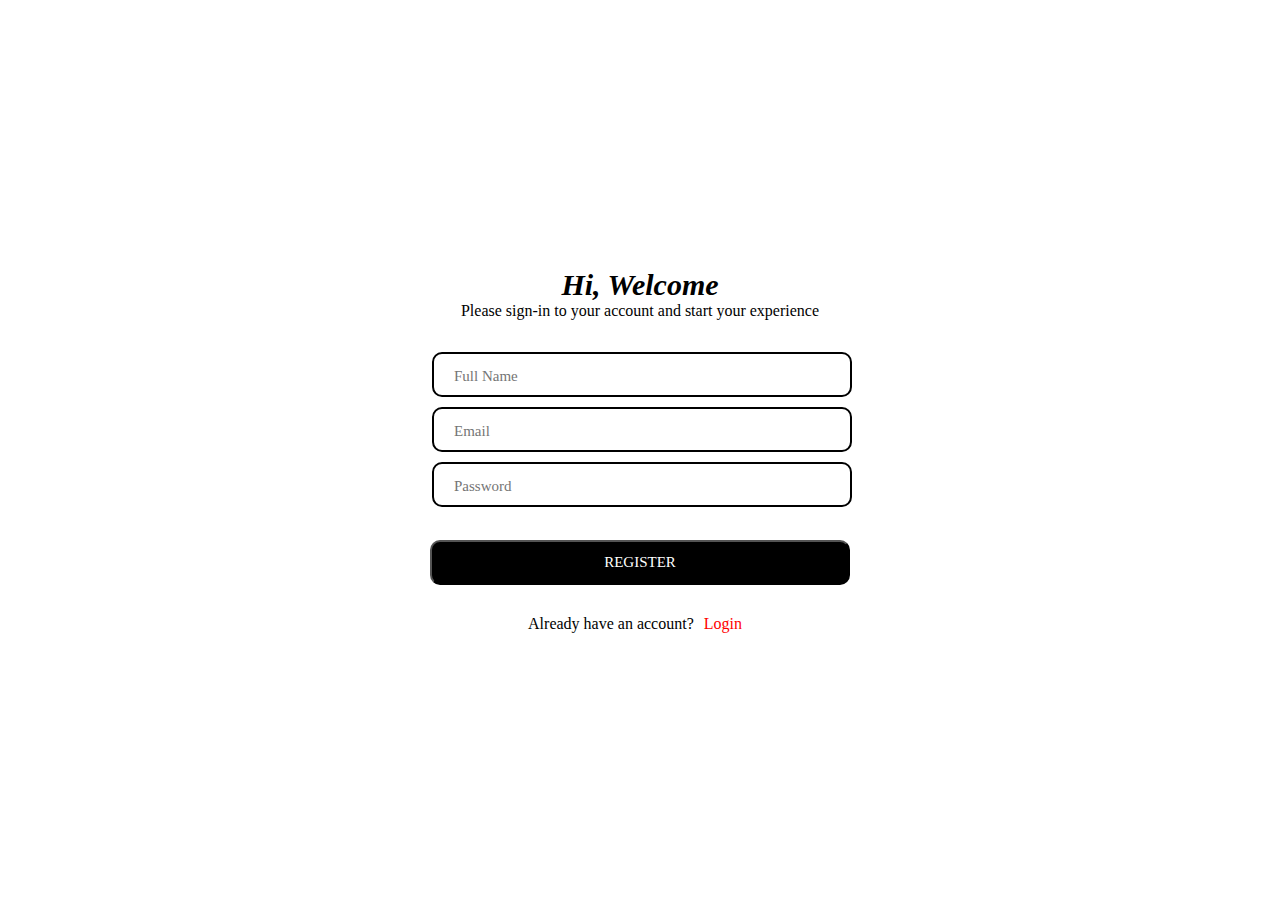
==== REGISTER PAGE/REG.html @ 6ff254b0 "first commit" ====
<!DOCTYPE html>
<html lang="en">
<head>
    <meta charset="UTF-8">
    <meta name="viewport" content="width=device-width, initial-scale=1.0">
    <link rel="stylesheet" href="style.css">
    <title>Registration page</title>
    </head>
<body>
    <div class="container">
        <div class="header1">
            <span><b>Hi, Welcome</b></span>
        </div>
        <div class="header2">
            <span>Please sign-in to your account and start your experience</span>
        </div>
        <div class="input-form">
            <input type="text" placeholder="Full Name"> 
        </div>
        <div class="input-form">
            <input type="email" placeholder="Email"> 
        </div>
        <div class="input-form">
            <input type="password" placeholder="Password"> 
        </div>
        <button type="submit" class="Register-btn"><a href ="#">REGISTER</a></button>
        <div class="login">Already have an account?<a href="../LOGIN PAGE/WEBSITE.HTML">Login</a></div>
    </div>
 </body>
</html>
---- REGISTER PAGE/style.css ----
*{
    margin: 0;
    padding: 0;
    box-sizing:border-box;
    font-family:"poppins","sans-serif";
}
body
{
    display: flex;
    justify-content: center;
    align-items: center;
    min-height: 100vh;
    font-family: "poppins", sans-serif;
    border:transparent;

} 
 .container{ 
    border-style: hidden;
    width: 420px;
    border-style: solid transparent;
    border: 2px;

}
 .header1{
    text-align: center;
    font-size: 30px; 
    font-style: italic;
}   

.header2{
    text-align: center;
    width: 100%;
    margin-bottom: 30px;

}
.input-form{
    margin-bottom: 10px;
    width: 100%;
    height: 45px;
    
}
.input-form input{
    width: 100%;
    height: 45px;   
    border:none;
    outline:none;
    border:2px solid;
    border-radius: 10px;
    font-size: 20px;
    padding:20px 45px 20px 20px;
    margin: 2px;
}
.input-form input::placeholder{
    font-size: 15px;
}

.Register-btn{
    width: 100%;
    height: 45px;
    border-radius:10px;
    margin-top:25px;
    background-color: black;
}
.Register-btn a{
    outline: none;
    font-size: 15px;
    border: none;
    text-decoration:none;
    color: white;
}
.login{
    
    text-align: center;
    margin-top: 30px;
}
.login a{
    text-decoration: none;
    margin: 10px;
    color: red;
}
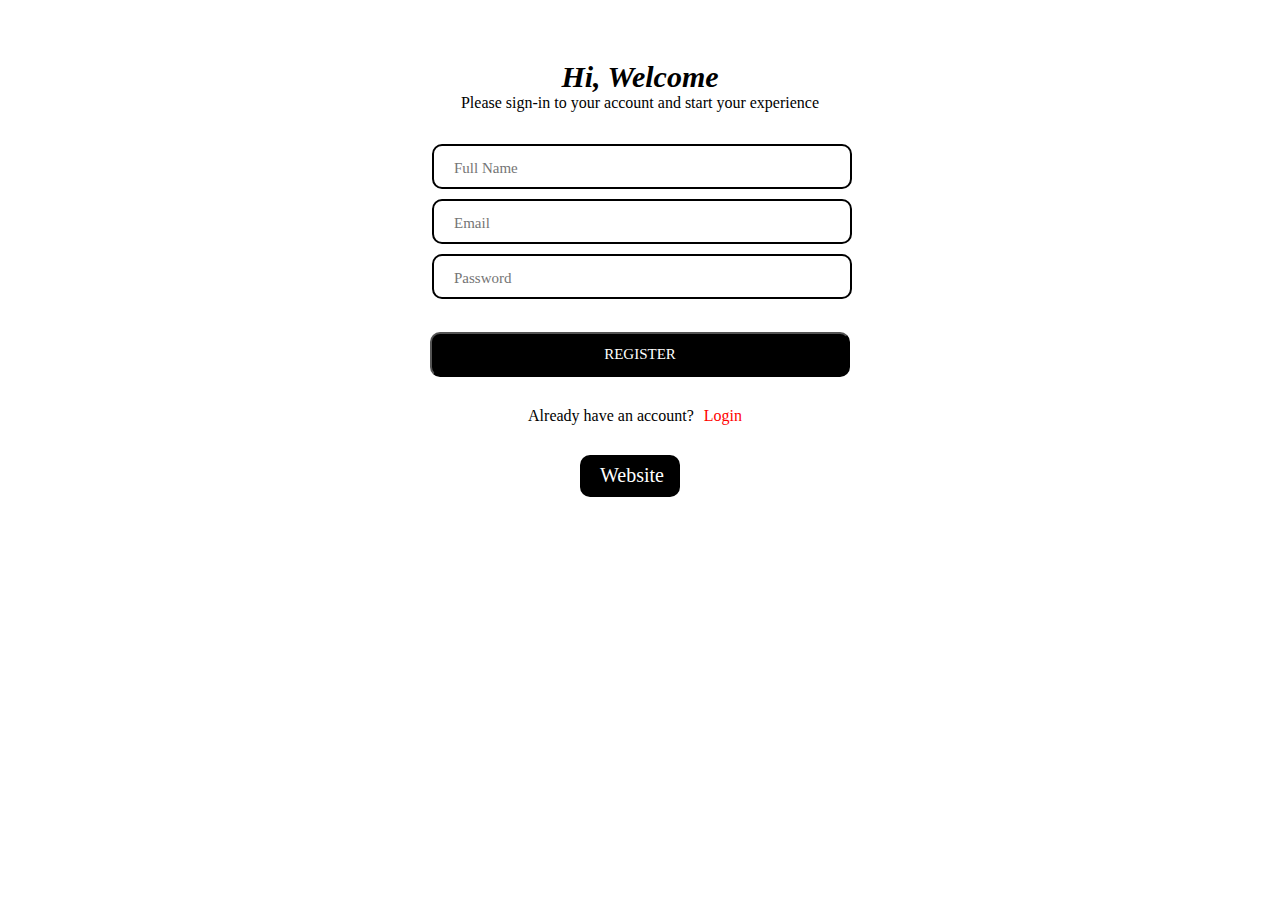
==== commit f6484fbe: "main" ====
--- a/REGISTER PAGE/REG.html
+++ b/REGISTER PAGE/REG.html
@@ -24,7 +24,8 @@
             <input type="password" placeholder="Password"> 
         </div>
         <button type="submit" class="Register-btn"><a href ="#">REGISTER</a></button>
-        <div class="login">Already have an account?<a href="../LOGIN PAGE/WEBSITE.HTML">Login</a></div>
+        <div class="login">Already have an account?<a href="../LOGIN PAGE/LOGIN.HTML">Login</a></div>
+        <div class="dash"><a href="../DASHBOARD/Dash.html">Website</a></div>
     </div>
  </body>
 </html>--- a/REGISTER PAGE/style.css
+++ b/REGISTER PAGE/style.css
@@ -9,12 +9,13 @@
     display: flex;
     justify-content: center;
     align-items: center;
-    min-height: 100vh;
+    /* min-height: 100vh; */
     font-family: "poppins", sans-serif;
     border:transparent;
 
 } 
  .container{ 
+    margin-top: 60px;
     border-style: hidden;
     width: 420px;
     border-style: solid transparent;
@@ -77,4 +78,26 @@
     text-decoration: none;
     margin: 10px;
     color: red;
-}+}
+.dash{
+    background-color: black;
+    line-height: 40px;
+    margin-top: 30px;
+    width: 100px;
+    margin-left: 150px;
+    border-radius: 10px;
+
+}
+.dash a{
+    color: white;
+    text-decoration: none;
+    font-size: 20px;
+    padding: 10px 20px 10px 20px;
+
+} 
+.dash a:hover{
+    cursor: pointer;
+    color: brown;
+    transition: .5s;
+
+} 